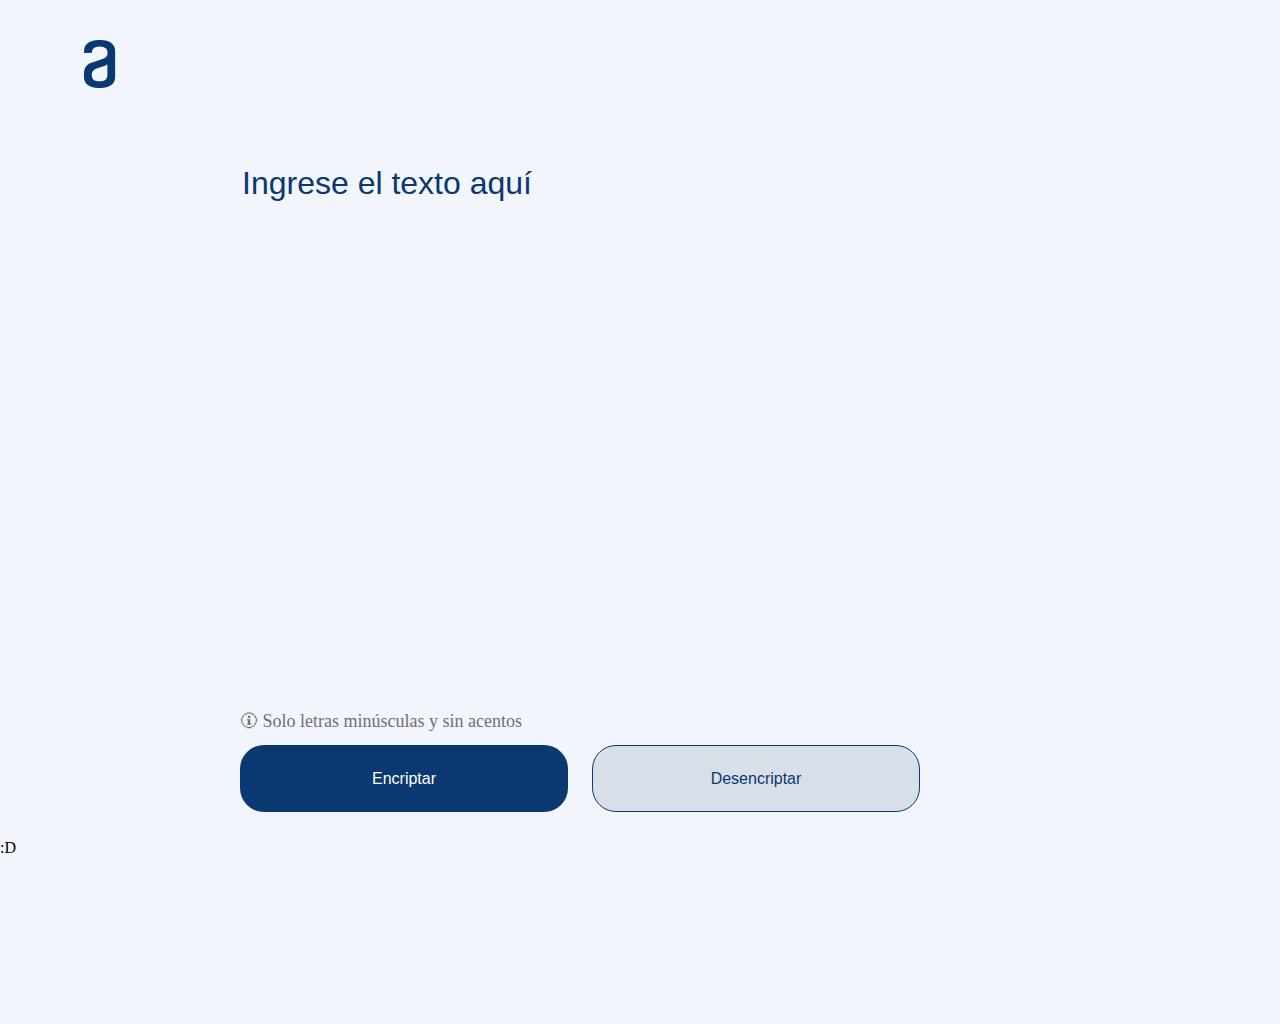
==== Encriptador.html @ 4b73d94f "Commit inicial del proyecto" ====
<!DOCTYPE html>
<html lang="es">
<head>
    <meta charset="UTF-8">
    <meta http-equiv="X-UA-Compatible" content="IE=edge">
    <meta name="viewport" content="width=device-width, initial-scale=1.0">
    <title>Encriptador Alura</title>
    <link rel="stylesheet" href="reset.css">
    <link rel="stylesheet" href="style.css">
</head>
<body>
    <header>
        <div class="logo">
            <h1><img src="imagenes/logo_alura.png" alt="Logo ALura"></h1>
        </div>
    </header>
    <main>
        <section class="input">
            <div class="ingresartexto">
                <input class="caja_input" type="text" value="Ingrese el texto aquí">
            </div>
            <div class="aviso">
                
                <p>&#x1f6c8 Solo letras minúsculas y sin acentos</p>
            </div>
            <div class="botones">
                <button id="encriptar" class="boton" ><p>Encriptar</p></button>
                <button id="desencriptar" class="boton"><p>Desencriptar</p></button>
            </div>
        </section>
        <section class="output">

        </section>
    </main>
    <footer>
        <p>:D</p>
    </footer>
    
</body>
</html>
---- style.css ----
body{
    background-color: #F3F5FC;
    /*position: relative;*/
    width: 1440px;
    height: 1024px;
}

main{
    /*width: 1440px; */
    height: auto;
}

.logo{
    display: flex;
    align-items: center;
    justify-content: center;
    width: 120px;
    height: 50px;
    padding-left: 40px;
    padding-top: 40px;
    
}

.input{ /*Contenedor general section "input" */
    margin-left: 240px;
    margin-top: 50px;
    width: 680px;
    height: 700px;
    /*background-color: #CCCCCC; */
}

.ingresartexto{
    padding-top: 18px;
}

.caja_input{
    position: relative;
    background-color: #F3F5FC;
    width: 577px;
    height: 48px;
    border: none;
    font-style: inherit;
    font-size: 32px;
    color: #0A3871;

}

.caja_input:focus{
    outline: none;
}

.aviso{
    display: flex;
    flex-direction: row;
    position: relative;
    top: 500px;
    gap: 8px;
}

.aviso p{
    font-style: normal;
    font-weight: 400;
    font-size: 18px;
    line-height: 150%;
    color: #495057;
    opacity: 0.8;
}

.botones{ /*controla la posicion de los botones */
    position: relative;
    display: flex;
    flex-direction: row;
    align-items: center;
    
    top: 510px;

    width: 680px;
    height: 67px;
    gap: 24px;
}

.boton {  /*Estilo general de los botones */
    width: 328px;
    height: 67px;
    border-radius: 24px;
    border: none;
}

#encriptar {
    background-color: #0A3871;
}

#encriptar p{
    color: white;
    font-style: normal;
    font-weight: 400;
    font-size: 16px;
    line-height: 19px;
    text-align: center;
}

#desencriptar{
    background-color: #D8DFE8;
    border: 1px solid #0A3871;
}

#desencriptar p{
    color: #0A3871;
    font-style: normal;
    font-weight: 400;
    font-size: 16px;
    line-height: 19px;
    text-align: center;
}
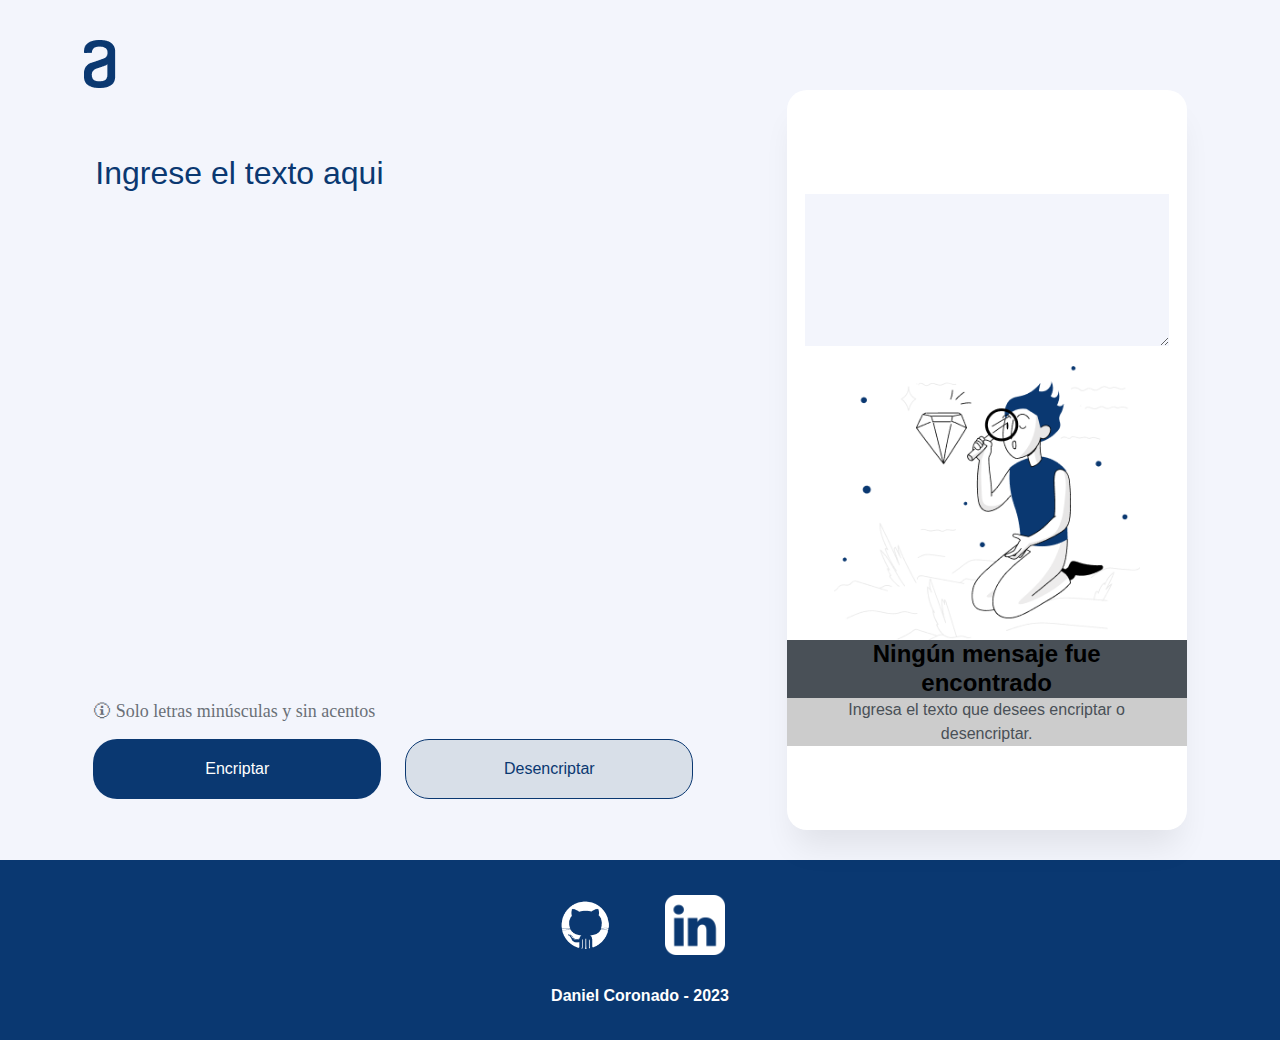
==== commit fb145e1f: "Se termino la parte grafica para escritorio" ====
--- a/Encriptador.html
+++ b/Encriptador.html
@@ -15,25 +15,56 @@
         </div>
     </header>
     <main>
-        <section class="input">
-            <div class="ingresartexto">
-                <input class="caja_input" type="text" value="Ingrese el texto aquí">
-            </div>
-            <div class="aviso">
+        <div class="center">
+            <section class="input">
+                <div class="ingresartexto">
+                    <input class="caja_input" type="text" value="" placeholder="Ingrese el texto aqui">
+                </div>
+                <div class="aviso">
+                    
+                    <p>&#x1f6c8 Solo letras minúsculas y sin acentos</p>
+                </div>
+                <div class="botones">
+                    <button id="encriptar" class="boton" ><p>Encriptar</p></button>
+                    <button id="desencriptar" class="boton"><p>Desencriptar</p></button>
+                </div>
+            </section>
+            <section class="output">
+                <textarea name="" id="" cols="30" rows="10" class="caja_output"></textarea>
                 
-                <p>&#x1f6c8 Solo letras minúsculas y sin acentos</p>
-            </div>
-            <div class="botones">
-                <button id="encriptar" class="boton" ><p>Encriptar</p></button>
-                <button id="desencriptar" class="boton"><p>Desencriptar</p></button>
-            </div>
-        </section>
-        <section class="output">
+                <img src="imagenes/Muñeco.png" alt="buscando algo">
+                
+                <div class="nomesage">
+                    <h2>Ningún mensaje fue encontrado</h2>
+                </div>
 
-        </section>
+                <div class="instructions">
+                    <p>Ingresa el texto que desees encriptar o desencriptar.</p>
+                </div>
+            </section>
+
+        </div>
     </main>
     <footer>
-        <p>:D</p>
+        <div class="social-icons">
+
+            <div class="github">
+                <a href="https://github.com/DanielCoronadoM">
+                    <img src="imagenes/github-icon-white-6.jpg" alt="logo-GitHub">
+                </a>
+                <!--<a href="https://github.com/DanielCoronadoM">DanielCoronadoM</a> -->
+            </div>
+    
+            <div class="linked">
+                <a href="https://www.linkedin.com/in/daniel-coronado-mar%C3%ADn-81a870243/">
+
+                    <img src="imagenes/linkedin-square-white.png" alt="Logo-LinkedIn">
+                </a>
+                <!--<a href="https://www.linkedin.com/in/daniel-coronado-mar%C3%ADn-81a870243/">Daniel Coronado Marín</a> -->
+            </div>
+        </div>
+
+        <p>Daniel Coronado - 2023</p>
     </footer>
     
 </body>
--- a/style.css
+++ b/style.css
@@ -1,13 +1,16 @@
 body{
     background-color: #F3F5FC;
     /*position: relative;*/
-    width: 1440px;
-    height: 1024px;
+    /*width: 1440px;
+    height: 1024px;*/
+
 }
 
 main{
     /*width: 1440px; */
     height: auto;
+    
+    
 }
 
 .logo{
@@ -21,12 +24,21 @@
     
 }
 
+.center{
+    display: flex;
+    flex-direction: row;
+    justify-content: space-evenly;
+    align-items: center;
+}
+
 .input{ /*Contenedor general section "input" */
-    margin-left: 240px;
-    margin-top: 50px;
-    width: 680px;
+    
+    /*width: 680px;
+    height: 700px; */
+    margin-top: 40px;
+    /*background-color: #CCCCCC; */
+    width: 600px;
     height: 700px;
-    /*background-color: #CCCCCC; */
 }
 
 .ingresartexto{
@@ -49,6 +61,10 @@
     outline: none;
 }
 
+input::placeholder{
+    color: #0A3871;
+}
+
 .aviso{
     display: flex;
     flex-direction: row;
@@ -74,16 +90,22 @@
     
     top: 510px;
 
-    width: 680px;
+    width: auto;
     height: 67px;
     gap: 24px;
 }
 
 .boton {  /*Estilo general de los botones */
-    width: 328px;
-    height: 67px;
+    width: 300px;
+    height: 60px;
     border-radius: 24px;
     border: none;
+    cursor: pointer;
+    transition: 1s all;
+}
+
+.boton:hover{
+    transform: scale(1.05);
 }
 
 #encriptar {
@@ -113,3 +135,123 @@
     text-align: center;
 }
 
+.output{
+    display: flex;
+    flex-direction: column;
+    align-items: center;
+    justify-content: center;
+    width: 400px;
+    height: 740px;
+    background-color: #FFFFFF;
+    box-shadow: 0px 24px 32px -8px rgba(0, 0, 0, 0.08);
+    border-radius: 20px;
+}
+
+.caja_output{
+    margin: 20px auto 10px auto;
+    background-color: #F3F5FC;
+    width: 90%;
+    height: 20%;
+    border: none;
+    font-style: inherit;
+    font-size: 32px;
+    color: #0A3871;
+}
+
+.output img{
+    margin-top: 10px;
+    width: 306px;
+    height: 274px;
+}
+
+.nomesage{
+    background-color: #495057;
+    padding: 0 30px;
+    font-family: sans-serif;
+    font-style: normal;
+    font-weight: bold;
+    font-size: 24px;
+    line-height: 120%;
+    /* or 29px */
+    text-align: center;
+    align-self: stretch;
+}
+
+.instructions{
+    background-color: #CCCCCC;
+
+    padding: 0 30px;
+    font-family: sans-serif;
+    font-style: normal;
+    font-weight: 400;
+    font-size: 16px;
+    line-height: 150%;
+    /* or 24px */
+
+    text-align: center;
+
+    /* Gray/gray-400 */
+
+    color: #495057;
+}
+
+footer{
+    
+    background-color: #0A3871;
+    margin-top: 30px;
+    width: 100%;
+    height: 180px;
+    
+    
+}
+
+.social-icons{
+    display: flex;
+    flex-direction: row;
+    align-items: center;
+    justify-content: center;
+    gap: 50px;
+    padding-top: 35px;
+}
+
+.github, .linked{
+    display: flex;
+    flex-direction: column;
+    align-items: center;
+    justify-content: center;
+    gap: 5px;
+    
+}
+
+footer img{
+    
+    width: 60px;
+
+}
+
+footer a{
+    font-family: sans-serif;
+    color: #FFFFFF;
+    text-align: center;
+    text-decoration: none;
+}
+
+footer p{
+    font-family: sans-serif;
+    color: #FFFFFF;
+    font-weight: bold;
+    text-align: center;
+    margin-top: 30px;
+}
+
+
+/*
+@media screen and (max-width:950px){
+    .center{
+        display: flex;
+        flex-direction: column;
+        justify-content: space-evenly;
+        align-items: center;
+    }
+}
+*/
